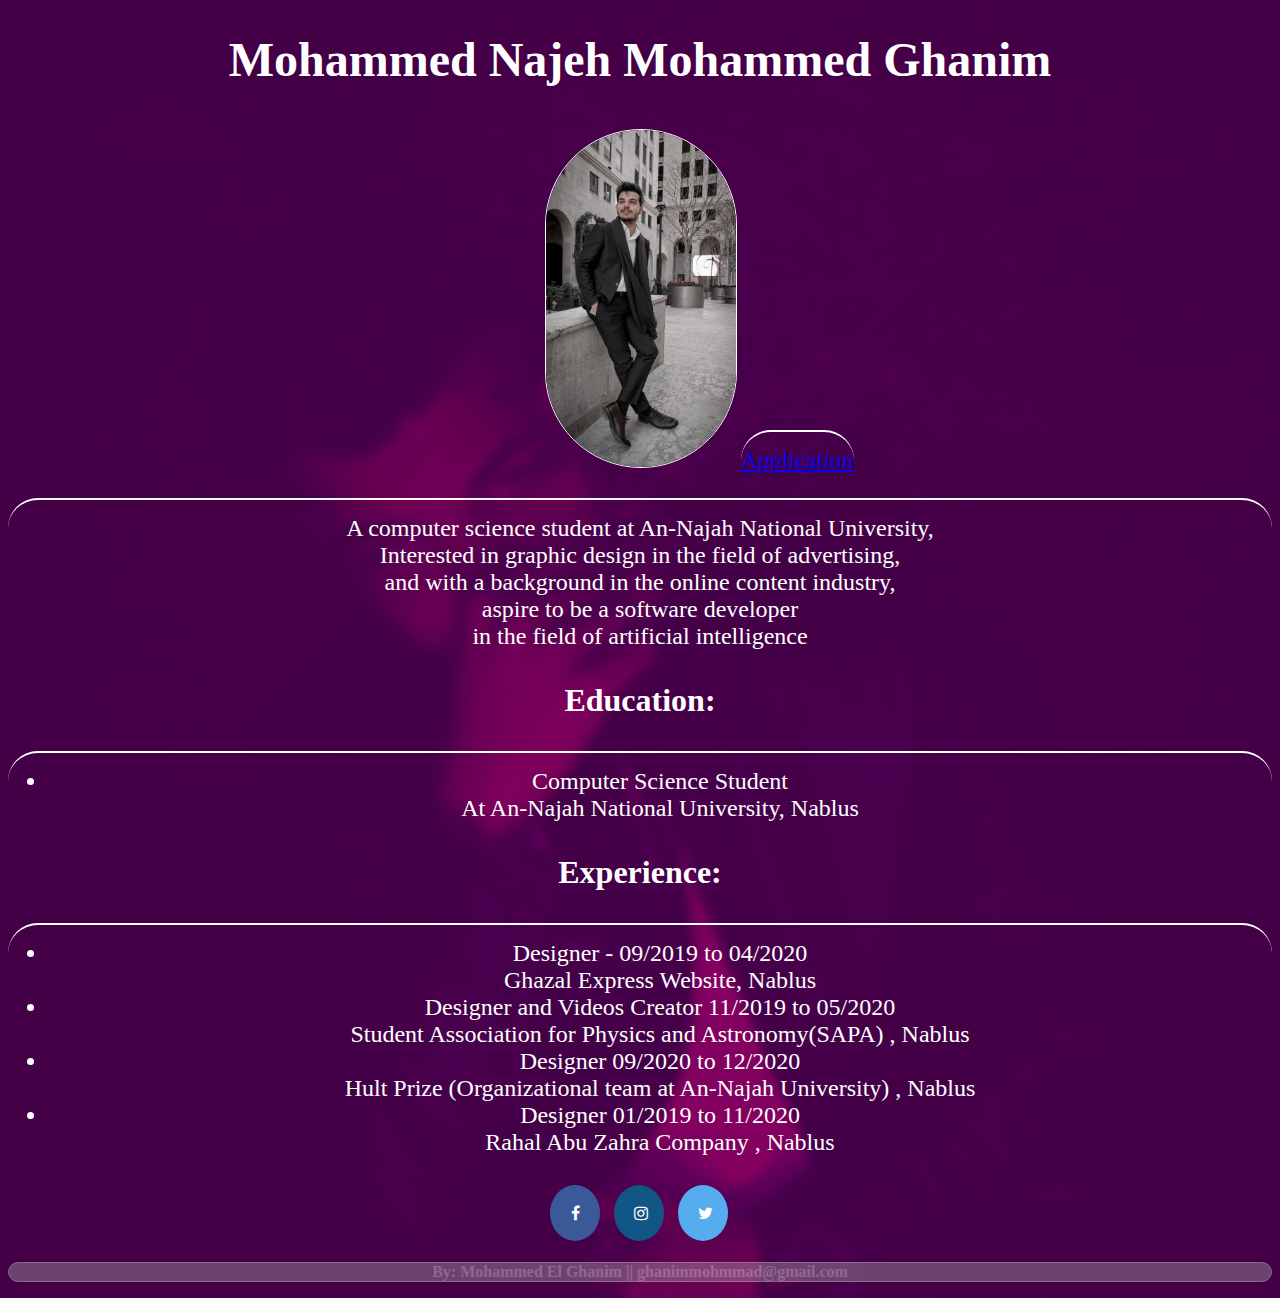
==== index.html @ 290caae9 "Update index.html" ====
<!DOCTYPE html>
<html  > 
<head  >
        <link rel="stylesheet"  type="text/css" href="style.css">
           <link href="//db.onlinewebfonts.com/c/cadf5afa6d93a141ea5787c8bd9958af?family=Hammer+Thin" rel="stylesheet" type="text/css"/>
    <link rel="stylesheet" href="https://cdnjs.cloudflare.com/ajax/libs/font-awesome/4.7.0/css/font-awesome.min.css">
      <title>Mohammed Ghanim</title>
        <style>
        body{
    background-image: url(Back.jpg);
    background-repeat: no-repeat;
    background-size: cover;
    background-color: purple;
    background-clip: border-box; 
    background-blend-mode: soft-light;
    color: white;
}
        </style>

    </head>
<body>
    <h1><b>Mohammed Najeh Mohammed Ghanim</b></h1>
    <img class="Myim" src="Background.jpg">
<a href="application.htm" class="summary">Application</a>
        
        <p class="summary" >A computer science student at An-Najah National University,<br> Interested in  graphic design in the field of advertising, <br>and with a background in the online content industry,<br> aspire to be a software developer
        <br>in the field of artificial intelligence</p>
    <p class="Ed"><b>Education:</b></p>
   
      <ul class="summary">
    <li>Computer Science Student
        <br>
 At An-Najah National University, Nablus</li>

    </ul>
    <p class="Ed"><b>Experience:</b></p>
    <ul class="summary1">
    <li>Designer  - 09/2019 to 04/2020
        <br>
              Ghazal Express Website, Nablus
</li>
        <li> Designer  and Videos Creator 11/2019 to 05/2020
            <br> 
Student Association for Physics and Astronomy(SAPA) , Nablus
</li>
        <li>
        Designer 09/2020 to 12/2020 
            <br>
Hult Prize (Organizational team at An-Najah University) , Nablus

        </li>
        <li>
            Designer 01/2019 to 11/2020
            <br>
              Rahal Abu Zahra Company , Nablus

        </li>
    </ul>
    <div class="social">
    <a href="https://www.facebook.com/M.N.Ghanim/" class="fa fa-facebook"></a>
    <a href="https://instagram.com/mo_elghanim" class="fa fa-instagram"></a>
    <a href="https://twitter.com/mo_elghanim" class="fa fa-twitter"></a>
    </div>
    <p class="bar"><b>By: Mohammed El Ghanim || ghanimmohmmad@gmail.com </b></p>
    
    </body>
</html>
---- style.css ----
h1{
    font-size: 300%;
    font-family: "Hammer Thin";
    text-align: center;
    padding-bottom: 10px;
transition: 0.8s;
}
h1:hover{
    border-bottom: 3px solid white;
    border-bottom-left-radius: 150px;
        border-bottom-right-radius: 150px; 
    background-color: purple;
}
.Myim {
    width: 15%;
margin-left: 42.5%;
border: 1px solid white;
    border-bottom-left-radius: 200px;
        border-bottom-right-radius: 200px;
border-top-left-radius: 200px;
    border-top-right-radius: 200px;
    transition: 0.8s;

}
.Myim:hover {
    border: 1px solid white;
     border-bottom-left-radius: 300px;
        border-bottom-right-radius: 300px;
border-top-left-radius: 100px;
    border-top-right-radius: 100px;
}
.summary{
     font-family: "Hammer Thin";
    font-size: 150%;
    text-align: center;
    border-top: 2px solid white;
    border-top-left-radius: 30px;
    border-top-right-radius: 30px;
    padding-top: 15px;
    transition: 0.8s;
}
.summary:hover{
  border-bottom: 2px solid white;
    padding-bottom: 15px;
    border-bottom-left-radius: 150px;
    border-bottom-right-radius: 150px;
        background-color: purple;

}
.Ed{
   font-family: "Hammer Thin";
    font-size: 200%;
    text-align: center;   
}
.summary1{
     font-family: "Hammer Thin";
    font-size: 150%;
    text-align: left;
    border-top: 2px solid white;
    border-top-left-radius: 30px;
    border-top-right-radius: 30px;
    padding-top: 15px;
    transition: 0.8s;
}
.summary1:hover{
  border-bottom: 2px solid white;
    padding-bottom: 15px;
    border-bottom-left-radius: 30px;
    border-bottom-right-radius: 30px;
        background-color: purple;

}
.fa {
  padding: 20px;
  font-size: 30px;
  width: 10px;
  text-align: center;
  text-decoration: none;
  margin: 5px;
  border-radius: 50%;
  
}

.fa:hover {
    opacity: 0.7;
}

.fa-facebook {
  background: #3B5998;
  color: white;
}

.fa-instagram {
  background: #125685;
  color: white;
}
.fa-twitter {
  background: #55ACEE;
  color: white;
}
.social{
    padding-left: 42.5%;;
}
.bar{
         font-family: "Hammer Thin";
    text-align: center;
    border: 1px solid white;
    background-color: darkgrey;
    border-bottom-left-radius: 30px;
    border-bottom-right-radius: 30px;
    border-top-left-radius: 30px;
    border-top-right-radius: 30px;
    opacity: 0.4;
    transition: 0.8s;
}
.bar:hover{
    opacity: 10;
}
li{
    text-align: center;
}
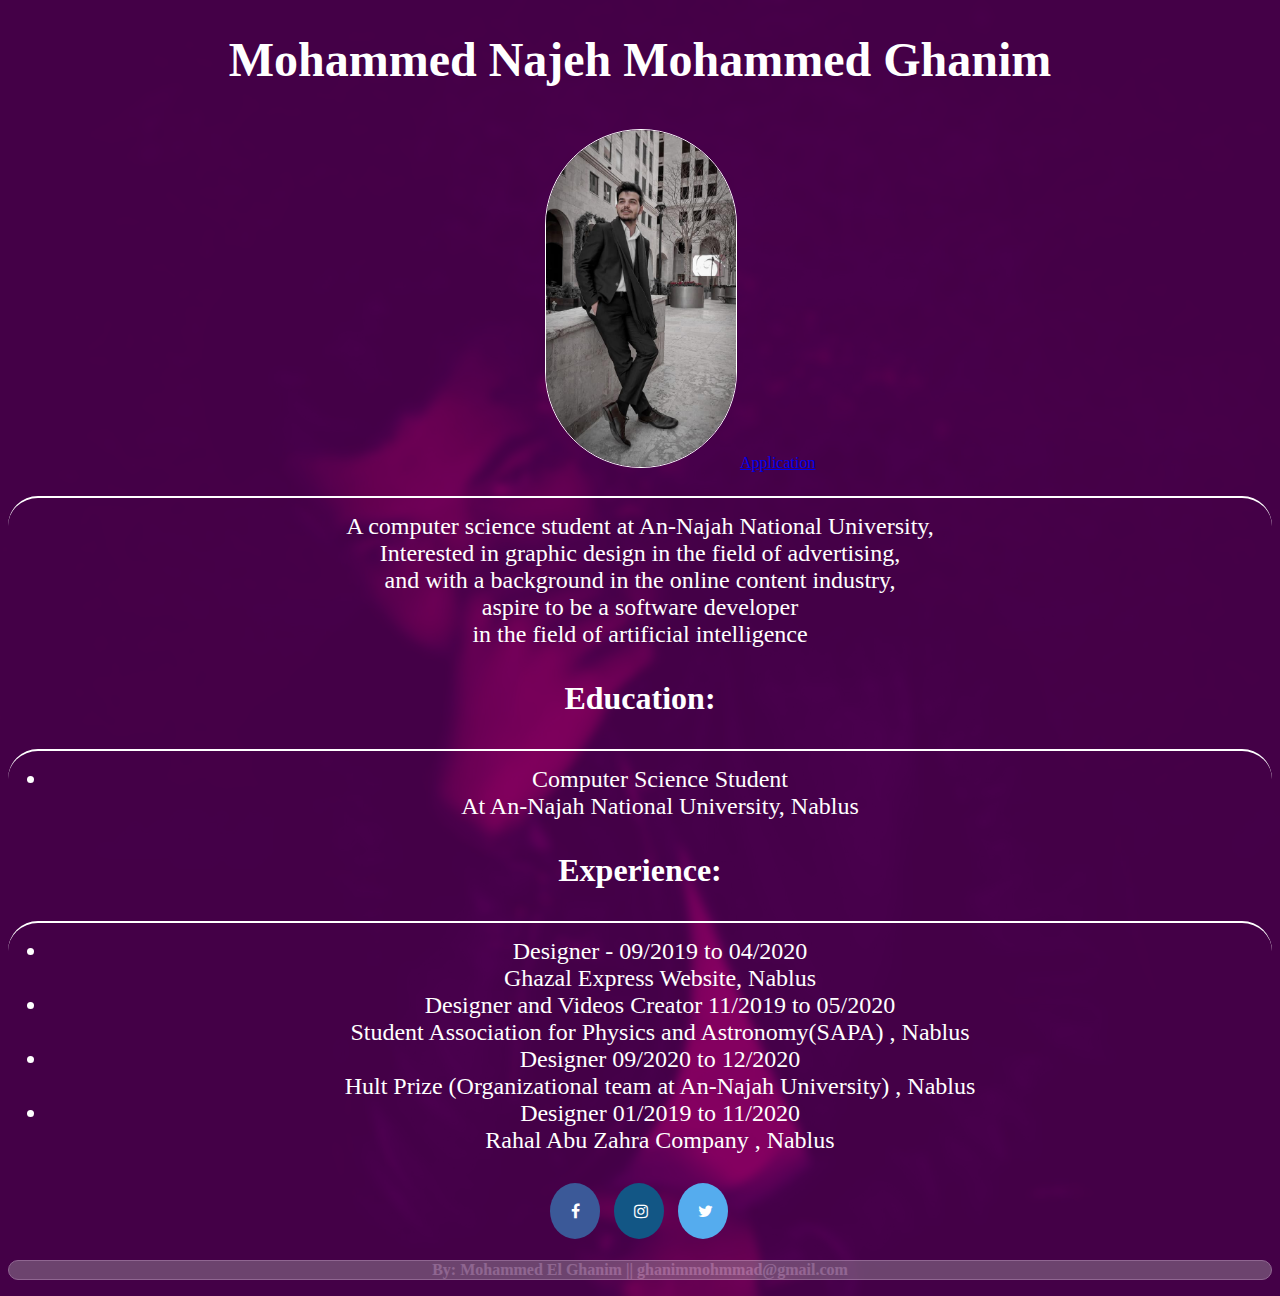
==== commit edf4eac2: "Update index.html" ====
--- a/index.html
+++ b/index.html
@@ -21,7 +21,7 @@
 <body>
     <h1><b>Mohammed Najeh Mohammed Ghanim</b></h1>
     <img class="Myim" src="Background.jpg">
-<a href="application.htm" class="summary">Application</a>
+<a href="application.htm" class="ED" style="color=White;">Application</a>
         
         <p class="summary" >A computer science student at An-Najah National University,<br> Interested in  graphic design in the field of advertising, <br>and with a background in the online content industry,<br> aspire to be a software developer
         <br>in the field of artificial intelligence</p>
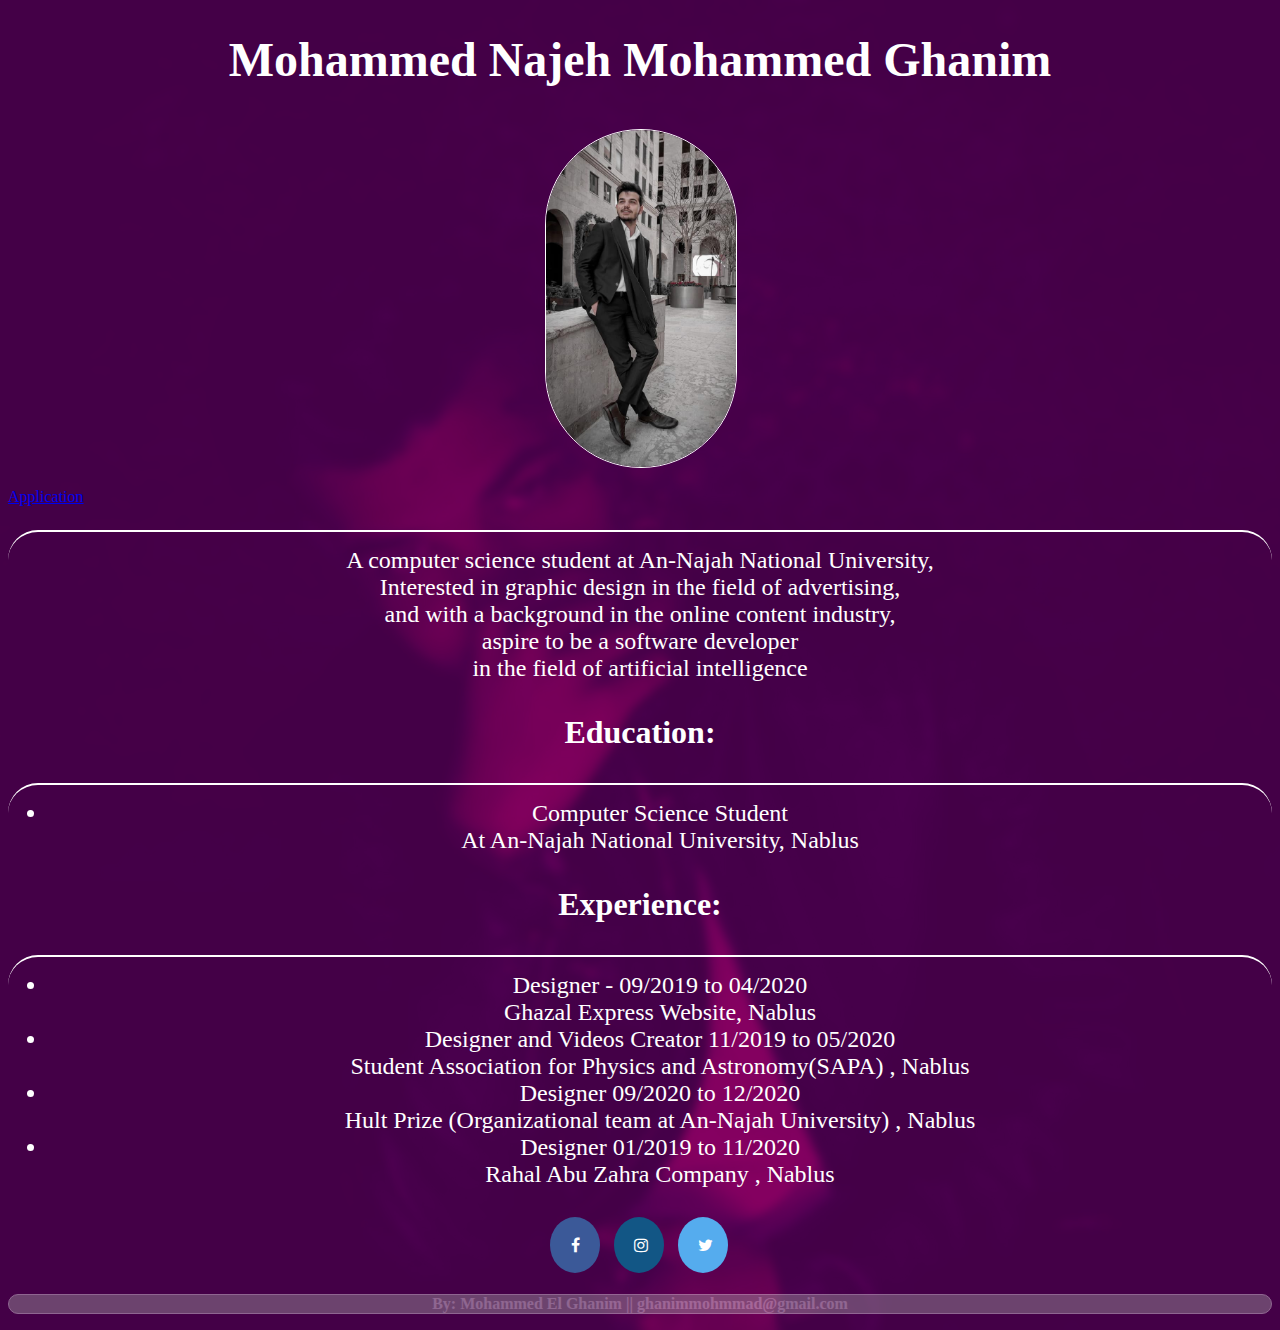
==== commit ce26e186: "Update index.html" ====
--- a/index.html
+++ b/index.html
@@ -21,7 +21,7 @@
 <body>
     <h1><b>Mohammed Najeh Mohammed Ghanim</b></h1>
     <img class="Myim" src="Background.jpg">
-<a href="application.htm" class="ED" style="color=White;">Application</a>
+        <p class="ED" ><a href="application.htm"  style="color=White;">Application</a></p>
         
         <p class="summary" >A computer science student at An-Najah National University,<br> Interested in  graphic design in the field of advertising, <br>and with a background in the online content industry,<br> aspire to be a software developer
         <br>in the field of artificial intelligence</p>
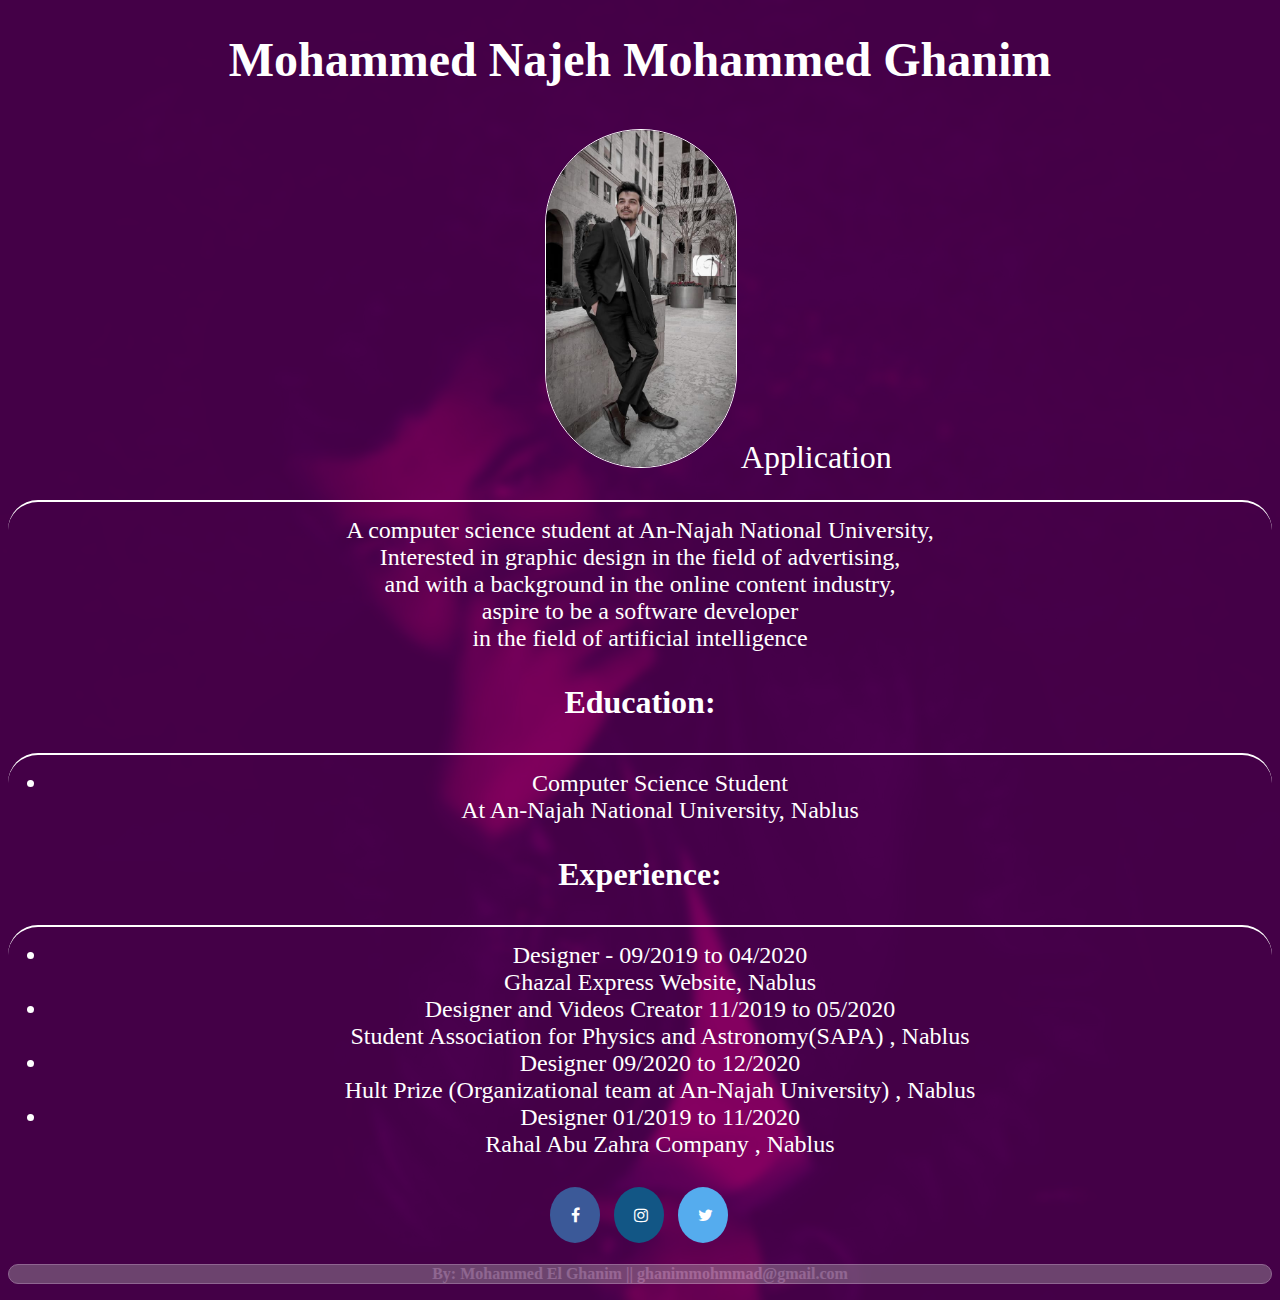
==== commit a43d66af: "Update index.html" ====
--- a/index.html
+++ b/index.html
@@ -15,13 +15,21 @@
     background-blend-mode: soft-light;
     color: white;
 }
+                .App {
+                 text-align: center;
+                    font-size: 200%;
+                    color: white;
+                    text-decoration-line: none;
+                font-family:"Hammer Thin"; 
+                
+                }
         </style>
 
     </head>
 <body>
     <h1><b>Mohammed Najeh Mohammed Ghanim</b></h1>
     <img class="Myim" src="Background.jpg">
-        <p class="ED" ><a href="application.htm"  style="color=White;">Application</a></p>
+       <a href="application.htm"  class="App">Application</a>
         
         <p class="summary" >A computer science student at An-Najah National University,<br> Interested in  graphic design in the field of advertising, <br>and with a background in the online content industry,<br> aspire to be a software developer
         <br>in the field of artificial intelligence</p>
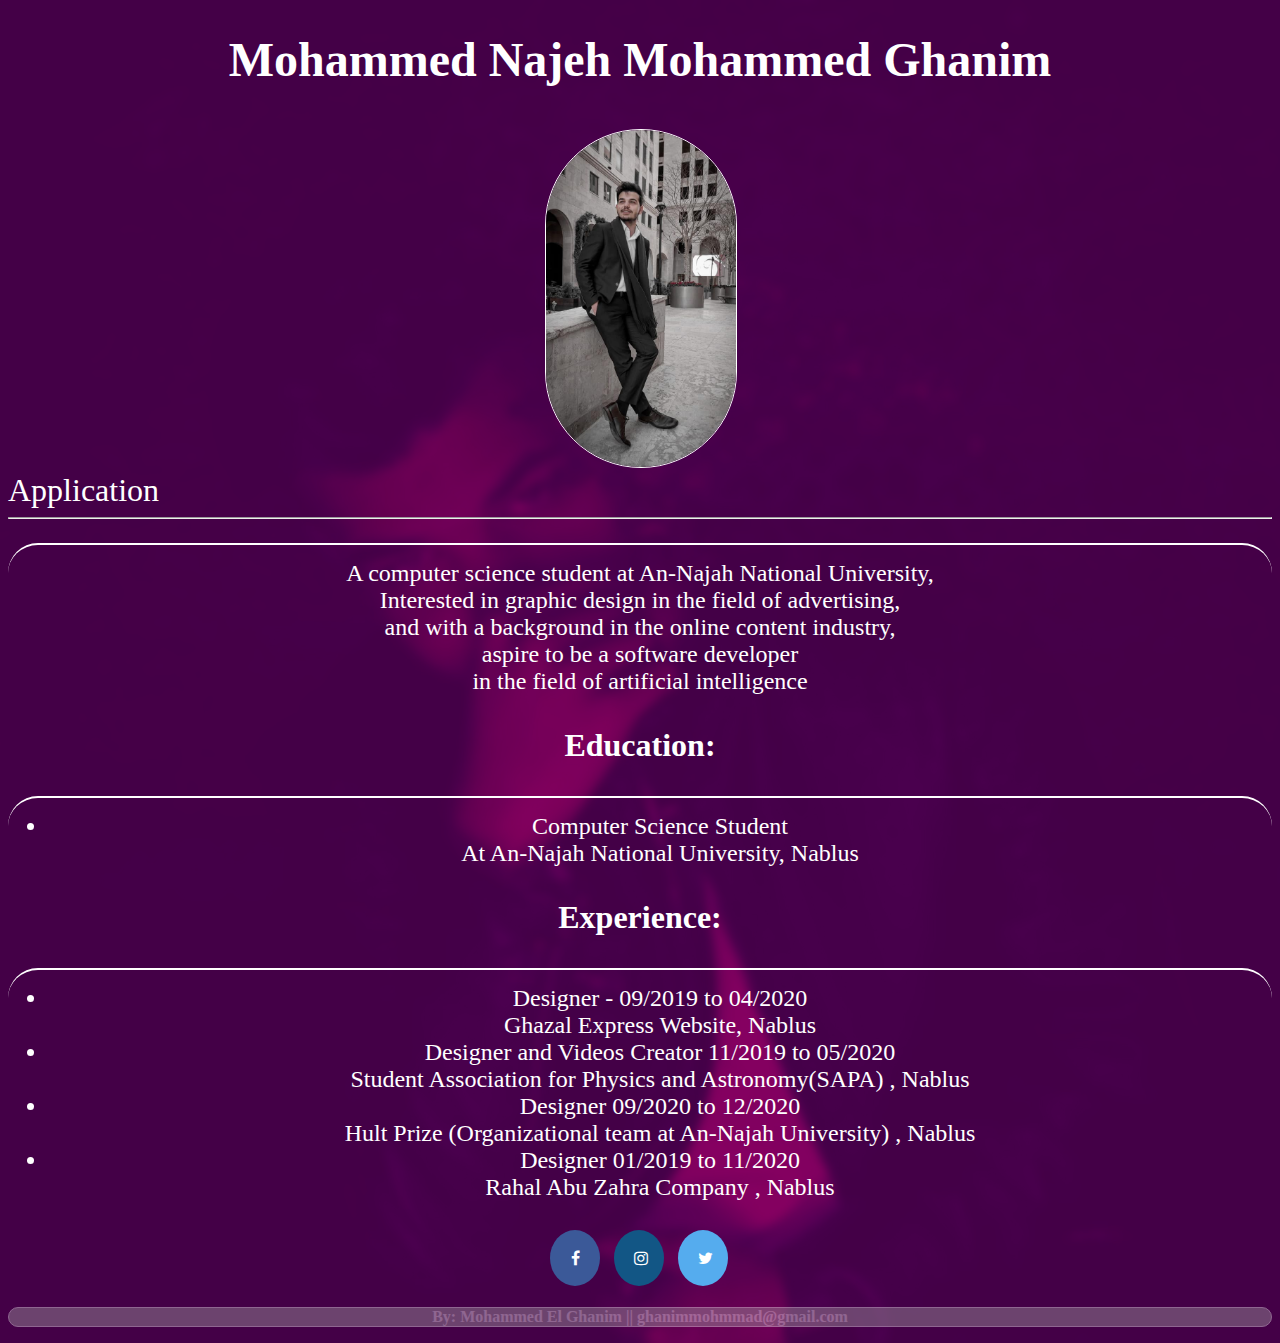
==== commit c0dc071d: "Update index.html" ====
--- a/index.html
+++ b/index.html
@@ -29,8 +29,10 @@
 <body>
     <h1><b>Mohammed Najeh Mohammed Ghanim</b></h1>
     <img class="Myim" src="Background.jpg">
+        <br>
        <a href="application.htm"  class="App">Application</a>
-        
+        <br>
+        <hr>
         <p class="summary" >A computer science student at An-Najah National University,<br> Interested in  graphic design in the field of advertising, <br>and with a background in the online content industry,<br> aspire to be a software developer
         <br>in the field of artificial intelligence</p>
     <p class="Ed"><b>Education:</b></p>
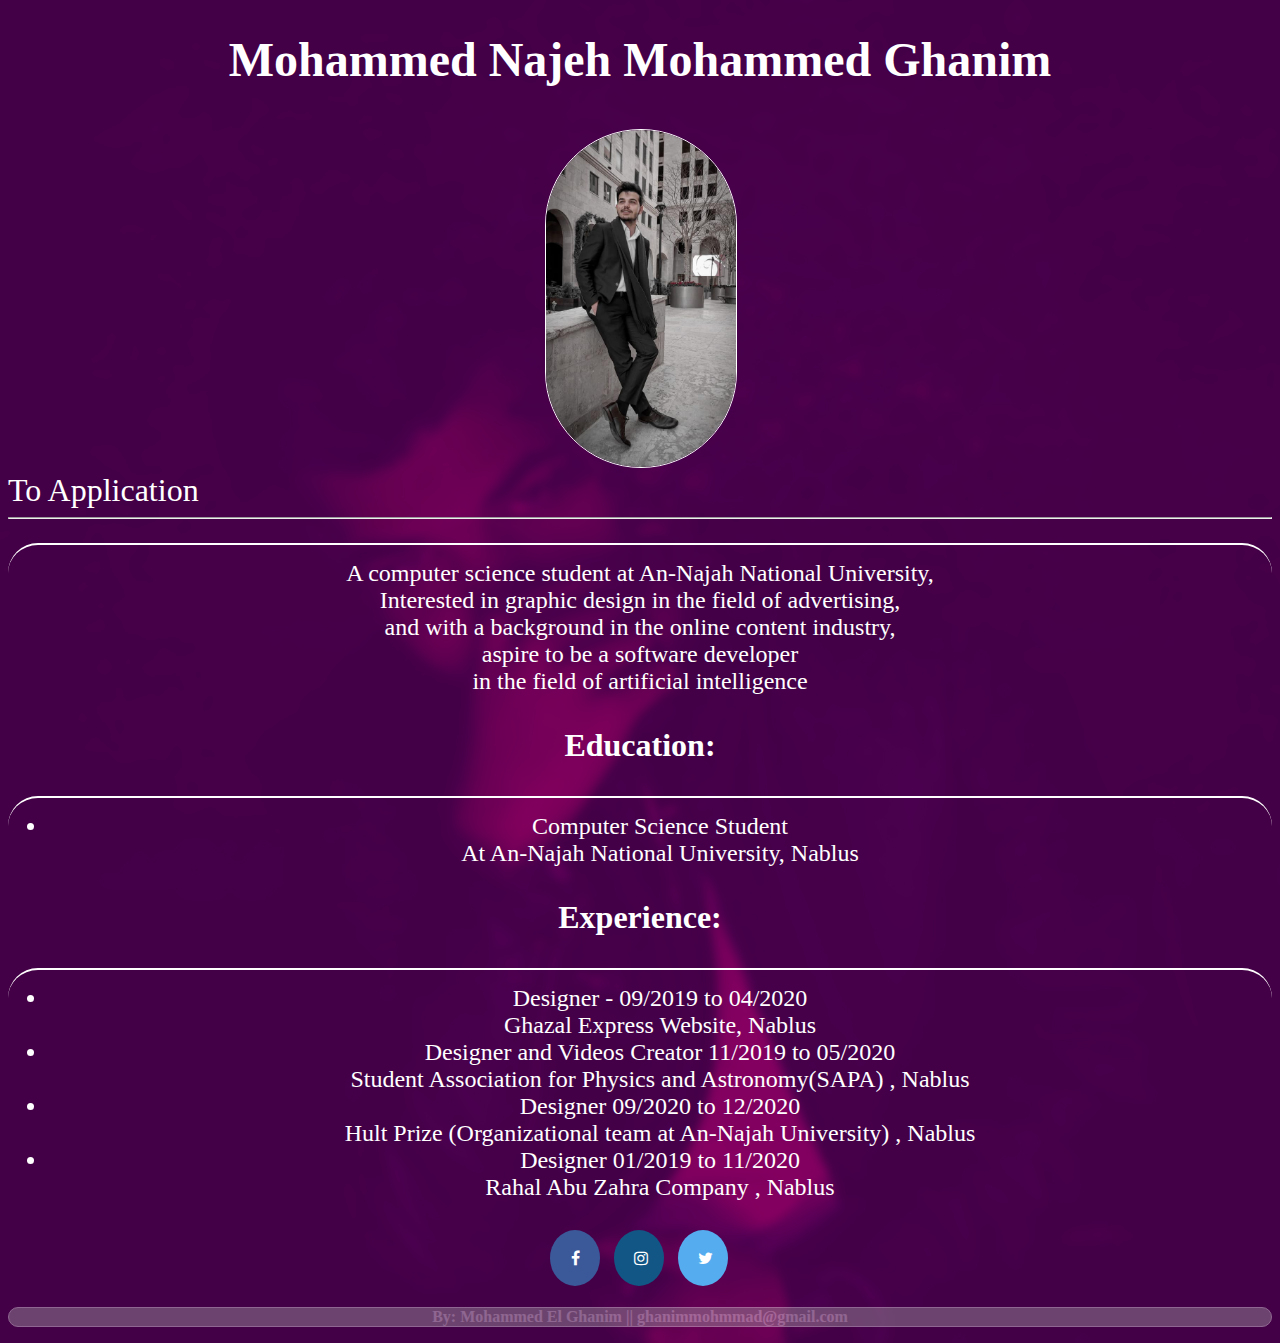
==== commit 1bc8ff59: "Update index.html" ====
--- a/index.html
+++ b/index.html
@@ -23,6 +23,10 @@
                 font-family:"Hammer Thin"; 
                 
                 }
+                 .App:hover{
+                transition: 0.8s;
+        background-color: darkgrey;
+        }
         </style>
 
     </head>
@@ -30,7 +34,7 @@
     <h1><b>Mohammed Najeh Mohammed Ghanim</b></h1>
     <img class="Myim" src="Background.jpg">
         <br>
-       <a href="application.htm"  class="App">Application</a>
+       <a href="application.htm"  class="App">To Application</a>
         <br>
         <hr>
         <p class="summary" >A computer science student at An-Najah National University,<br> Interested in  graphic design in the field of advertising, <br>and with a background in the online content industry,<br> aspire to be a software developer
